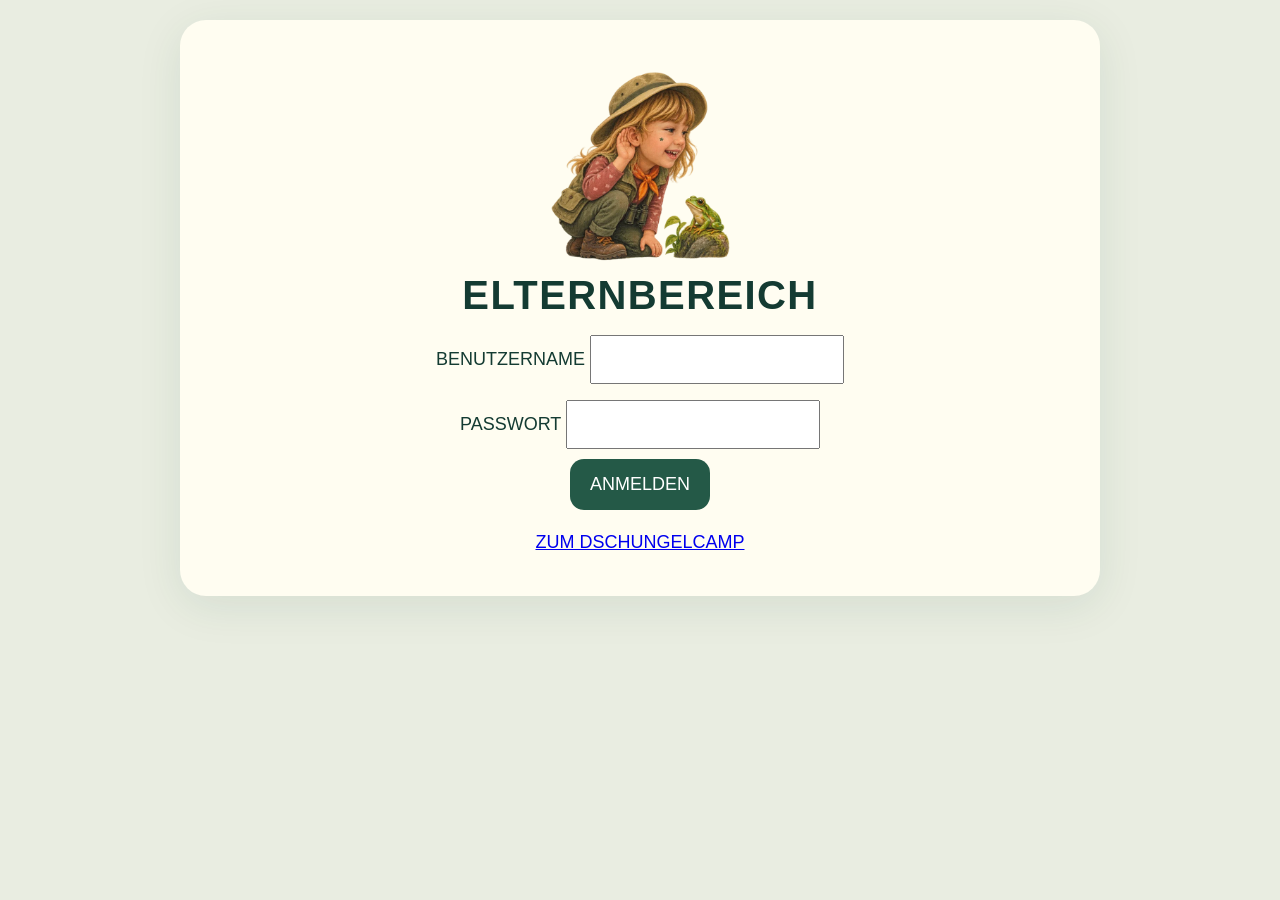
==== eltern.html @ 0550ef7e "Flussexpedition, Forscherbriefe und getrennte Familienaufnahmen" ====
<!doctype html><html lang="de-CH"><meta charset="utf-8"><meta name="viewport" content="width=device-width,initial-scale=1"><title>EMILIAS DSCHUNGELCAMP – Elternzugang</title><link rel="stylesheet" href="camp.css"><style>input{text-transform:none}</style><main><aside aria-label="Emilia" role="img"></aside><h1>Elternbereich</h1><form><label>Benutzername <input id="user" autocomplete="username" required></label><label>Passwort <input id="pw" type="password" autocomplete="current-password" required></label><button>Anmelden</button></form><p id="status" role="status"></p><a href="./">Zum Dschungelcamp</a></main><script>
document.querySelector('form').onsubmit=async e=>{
 e.preventDefault();const button=e.target.querySelector('button');button.disabled=true;
 const status=document.querySelector('#status');status.textContent='Anmeldung läuft …';
 try{
 const raw=await fetch('studio.bin?v=4');if(!raw.ok)throw Error('download');const bytes=await raw.arrayBuffer();
 const username=document.querySelector('#user').value.trim().toLowerCase();
 if(!['teresa','mike'].includes(username))throw new DOMException('Login','OperationError');
 const credential=document.querySelector('#pw').value;
 const material=await crypto.subtle.importKey('raw',new TextEncoder().encode(credential),'PBKDF2',false,['deriveKey']);
 const key=await crypto.subtle.deriveKey({name:'PBKDF2',salt:new Uint8Array([176, 48, 72, 24, 204, 232, 60, 218, 168, 14, 107, 230, 249, 0, 141, 18]),iterations:600000,hash:'SHA-256'},material,{name:'AES-GCM',length:256},false,['decrypt']);
 const html=await crypto.subtle.decrypt({name:'AES-GCM',iv:new Uint8Array([194, 120, 209, 6, 209, 183, 35, 182, 28, 67, 152, 1])},key,bytes);
 document.open();document.write(new TextDecoder().decode(html).replace('<html lang="de-CH"','<html lang="de-CH" data-parent="'+username+'"'));document.close();
 }catch(err){status.textContent=err.name==='OperationError'?'Benutzername oder Passwort stimmt nicht.':'Studio konnte nicht geöffnet werden. Lade die Seite erneut.';button.disabled=false}
};
</script></html>
---- camp.css ----
*{box-sizing:border-box}body{background:#eeeedd;color:#193c31;font:20px system-ui;margin:0;padding:20px}main{max-width:730px;background:#fffdf1;margin:auto;border-radius:26px;padding:clamp(18px,5vw,44px);text-align:center}header{font:bold 15px Georgia;color:#38654b}aside{height:145px;width:148px;margin:12px auto;background-image:url([data-uri]);background-size:contain;background-position:center;background-repeat:no-repeat}h1{font: bold clamp(28px,5vw,40px) Georgia;margin:10px}button{font:inherit;color:#fff;background:#245947;border:0;border-radius:14px;padding:12px 20px;margin:5px;cursor:pointer}button:focus-visible{outline:4px solid #bb6600}#task{font-size:42px}canvas{width:min(100%,400px);height:auto;background:#f7f3dc;border-radius:15px;touch-action:none}p{margin:14px 0}#feedback{min-height:1.5em;font-size:17px}
body{background:#dee8d5}main{box-shadow:0 10px 45px #17493418}header{display:flex;align-items:center;justify-content:space-between;text-align:left}header button,.secondary{background:#e4ebda;color:#193c31;font-size:16px}aside{height:190px;width:195px}h1{margin-bottom:18px}button{min-height:48px}small{letter-spacing:.05em}#task{font-family:Georgia,serif}svg{width:min(100%,440px);height:auto;touch-action:none;background:#f5f1df;border-radius:18px}section{text-align:left}label{display:block;margin:16px 0 5px}input,select{font:inherit;padding:9px;max-width:100%}details{margin:18px 0}summary{cursor:pointer;padding:10px}audio{max-width:100%}[hidden]{display:none!important}
button:disabled{opacity:.42;cursor:default}#task strong{color:#127454}#options button{background:#fffaf0;color:#194c3a;border:2px solid #96ab8a}#options{padding:.4em}#nav button:first-child:not(:only-child){background:#dce8ce;color:#214631}#task:not(:empty){margin:12px auto;font-size:clamp(40px,8vw,64px)}#feedback{font-weight:600}#progress{color:#37633f}
:root{--ink:#143b32;--leaf:#205946;--paper:#fff9e9}body{background:#e9ede1;font:18px/1.5 Verdana,Arial,sans-serif;text-transform:uppercase;color:var(--ink)}main{max-width:920px;padding:clamp(16px,4vw,40px)}header,h1,#task,button,select,input{font-family:Verdana,Arial,sans-serif;text-transform:uppercase}header{gap:8px;border-bottom:1px solid #cbd3c1;padding-bottom:12px;flex-wrap:wrap}header button{margin:0;font-size:14px}h1{line-height:1.08;letter-spacing:.035em}#task,#options button{letter-spacing:.08em}#home{text-align:left}.hero{display:flex;align-items:center;gap:clamp(12px,4vw,42px);background:#e5ecd4;border-radius:25px;padding:clamp(12px,4vw,32px);margin:22px 0}.hero aside{flex:0 0 42%;height:auto;aspect-ratio:1;margin:0;background-position:left center}.hero h1{font-size:clamp(28px,5vw,52px);margin:8px 0}.hero p{max-width:23em}.routes{display:grid;grid-template-columns:repeat(auto-fit,minmax(min(100%,220px),1fr));gap:14px}.routes button{text-align:left;margin:0;padding:20px;line-height:1.4}.routes small{display:block;font-weight:normal;margin-top:8px;font-size:14px}.avatar-small{width:112px;height:110px;margin:8px auto}.routes button:nth-child(2){background:#805528}.routes button:last-child{background:#dce7d6;color:#193c31}button:focus-visible,a:focus-visible{outline:4px solid #bf6500}#studio select{width:100%}#game #task{font-weight:600}#game #options button{font-weight:600} @media(max-width:500px){body{padding:8px}.hero{flex-direction:column;align-items:flex-start}.hero aside{width:58%;flex:auto;align-self:center}.hero h1{font-size:32px}}
aside[data-pose=talk]{background-image:url([data-uri])}aside[data-pose=book]{background-image:url([data-uri])}#home{container-type:inline-size}.hero>div{min-width:0}.hero h1{font-size:clamp(24px,5cqi,44px);overflow-wrap:anywhere}.hero aside{background-position:center}@container(max-width:660px){.hero{flex-direction:column;align-items:flex-start}.hero aside{flex:none;width:min(60%,215px);align-self:center}}.hero{display:grid;grid-template-columns:minmax(100px,1fr) minmax(14em,1.3fr)}.hero aside{width:100%}.hero h1{font-size:clamp(20px,4.4cqi,40px);overflow-wrap:normal}.hero h1 span{display:block;white-space:nowrap}@container(max-width:660px){.hero{display:grid;grid-template-columns:minmax(0,1fr)}.hero aside{width:min(60%,200px);justify-self:center}}@container(max-width:330px){.hero{padding:10px}.hero h1{font-size:clamp(16px,7cqi,22px)}}
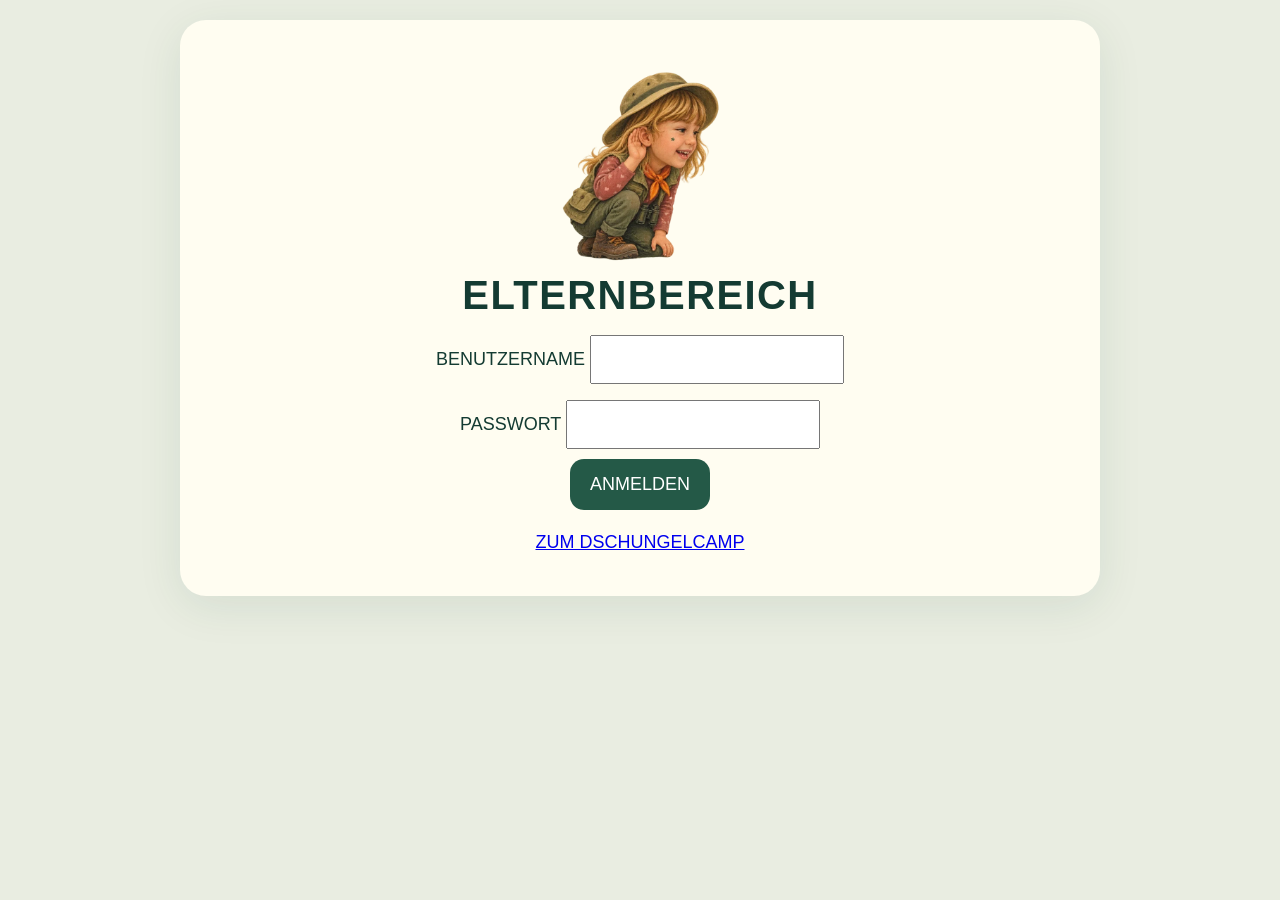
==== commit ce2b5323: "Runde «Ein Camp, eine Sprache, ein Buch» Paket 1 – Einheitliche Fehler- und Hilferückmeldung - missT" ====
--- a/eltern.html
+++ b/eltern.html
@@ -1,16 +1,32 @@
-<!doctype html><html lang="de-CH"><meta charset="utf-8"><meta name="viewport" content="width=device-width,initial-scale=1"><title>EMILIAS DSCHUNGELCAMP – Elternzugang</title><link rel="stylesheet" href="camp.css"><style>input{text-transform:none}</style><main><aside aria-label="Emilia" role="img"></aside><h1>Elternbereich</h1><form><label>Benutzername <input id="user" autocomplete="username" required></label><label>Passwort <input id="pw" type="password" autocomplete="current-password" required></label><button>Anmelden</button></form><p id="status" role="status"></p><a href="./">Zum Dschungelcamp</a></main><script>
+<!doctype html><html lang="de-CH"><meta charset="utf-8"><meta name="viewport" content="width=device-width,initial-scale=1"><link rel="manifest" href="manifest.webmanifest"><meta name="apple-mobile-web-app-capable" content="yes"><meta name="theme-color" content="#e5ecdc"><title>EMILIAS DSCHUNGELCAMP – Elternzugang</title><link rel="stylesheet" href="camp.css"><style>input{text-transform:none}</style><main><aside aria-label="Emilia" role="img"></aside><h1>Elternbereich</h1><form><label>Benutzername <input id="user" autocomplete="username" required></label><label>Passwort <input id="pw" type="password" autocomplete="current-password" required></label><button>Anmelden</button></form><p id="status" role="status"></p><a href="./">Zum Dschungelcamp</a></main><script>
 document.querySelector('form').onsubmit=async e=>{
  e.preventDefault();const button=e.target.querySelector('button');button.disabled=true;
  const status=document.querySelector('#status');status.textContent='Anmeldung läuft …';
  try{
- const raw=await fetch('studio.bin?v=4');if(!raw.ok)throw Error('download');const bytes=await raw.arrayBuffer();
+ const raw=await fetch('studio.bin?v=8');if(!raw.ok)throw Error('download');const bytes=await raw.arrayBuffer();
  const username=document.querySelector('#user').value.trim().toLowerCase();
  if(!['teresa','mike'].includes(username))throw new DOMException('Login','OperationError');
  const credential=document.querySelector('#pw').value;
+ // Files carry "EJC1" + salt + nonce (tools/encrypt.py); older files use the fixed values below.
+ const legacySalt=new Uint8Array([176, 48, 72, 24, 204, 232, 60, 218, 168, 14, 107, 230, 249, 0, 141, 18]);
  const material=await crypto.subtle.importKey('raw',new TextEncoder().encode(credential),'PBKDF2',false,['deriveKey']);
- const key=await crypto.subtle.deriveKey({name:'PBKDF2',salt:new Uint8Array([176, 48, 72, 24, 204, 232, 60, 218, 168, 14, 107, 230, 249, 0, 141, 18]),iterations:600000,hash:'SHA-256'},material,{name:'AES-GCM',length:256},false,['decrypt']);
- const html=await crypto.subtle.decrypt({name:'AES-GCM',iv:new Uint8Array([194, 120, 209, 6, 209, 183, 35, 182, 28, 67, 152, 1])},key,bytes);
- document.open();document.write(new TextDecoder().decode(html).replace('<html lang="de-CH"','<html lang="de-CH" data-parent="'+username+'"'));document.close();
+ const keys=new Map();
+ const keyFor=salt=>{const id=[...salt].join(',');if(!keys.has(id))keys.set(id,crypto.subtle.deriveKey({name:'PBKDF2',salt,iterations:600000,hash:'SHA-256'},material,{name:'AES-GCM',length:256},false,['decrypt']));return keys.get(id)};
+ const unlock=async(buffer,legacyNonce)=>{const b=new Uint8Array(buffer);const framed=b.length>32&&b[0]===69&&b[1]===74&&b[2]===67&&b[3]===49;const salt=framed?b.slice(4,20):legacySalt,iv=framed?b.slice(20,32):new Uint8Array(legacyNonce),body=framed?b.slice(32):b;return crypto.subtle.decrypt({name:'AES-GCM',iv},await keyFor(salt),body)};
+ const html=await unlock(bytes,[108, 92, 95, 129, 188, 9, 22, 121, 77, 3, 253, 29]);
+ let bundled={error:true};
+ if(username==='mike'){
+  try{
+   const response=await fetch('voice-bundle.bin?v=mike-2026-11-23-1');
+   if(!response.ok)throw Error('download');
+   const decrypted=await unlock(await response.arrayBuffer(),[7, 185, 44, 245, 7, 72, 27, 177, 142, 137, 76, 173]);
+   bundled=JSON.parse(new TextDecoder().decode(decrypted));
+  }catch{bundled={error:true}}
+ }
+ const payload=JSON.stringify(bundled).replace(/</g,'\\u003c');
+ const tag='<script type="application/json" id="bundledVoiceData">'+payload+'<\/script>';
+ const page=new TextDecoder().decode(html).replace('<html lang="de-CH"','<html lang="de-CH" data-parent="'+username+'"').replace('<script>',tag+'<script>');
+ document.open();document.write(page);document.close();
  }catch(err){status.textContent=err.name==='OperationError'?'Benutzername oder Passwort stimmt nicht.':'Studio konnte nicht geöffnet werden. Lade die Seite erneut.';button.disabled=false}
 };
 </script></html>
--- a/camp.css
+++ b/camp.css
@@ -1,6 +1,6 @@
 
-*{box-sizing:border-box}body{background:#eeeedd;color:#193c31;font:20px system-ui;margin:0;padding:20px}main{max-width:730px;background:#fffdf1;margin:auto;border-radius:26px;padding:clamp(18px,5vw,44px);text-align:center}header{font:bold 15px Georgia;color:#38654b}aside{height:145px;width:148px;margin:12px auto;background-image:url([data-uri]);background-size:contain;background-position:center;background-repeat:no-repeat}h1{font: bold clamp(28px,5vw,40px) Georgia;margin:10px}button{font:inherit;color:#fff;background:#245947;border:0;border-radius:14px;padding:12px 20px;margin:5px;cursor:pointer}button:focus-visible{outline:4px solid #bb6600}#task{font-size:42px}canvas{width:min(100%,400px);height:auto;background:#f7f3dc;border-radius:15px;touch-action:none}p{margin:14px 0}#feedback{min-height:1.5em;font-size:17px}
+*{box-sizing:border-box}body{background:#eeeedd;color:#193c31;font:20px system-ui;margin:0;padding:20px}main{max-width:730px;background:#fffdf1;margin:auto;border-radius:26px;padding:clamp(18px,5vw,44px);text-align:center}header{font:bold 15px Georgia;color:#38654b}aside{height:145px;width:148px;margin:12px auto;background-image:url([data-uri]);background-size:contain;background-position:center;background-repeat:no-repeat}h1{font: bold clamp(28px,5vw,40px) Georgia;margin:10px}button{font:inherit;color:#fff;background:#245947;border:0;border-radius:14px;padding:12px 20px;margin:5px;cursor:pointer}button:focus-visible{outline:4px solid #bb6600}#task{font-size:42px}canvas{width:min(100%,400px);height:auto;background:#f7f3dc;border-radius:15px;touch-action:none}p{margin:14px 0}#feedback{min-height:1.5em;font-size:17px}
 body{background:#dee8d5}main{box-shadow:0 10px 45px #17493418}header{display:flex;align-items:center;justify-content:space-between;text-align:left}header button,.secondary{background:#e4ebda;color:#193c31;font-size:16px}aside{height:190px;width:195px}h1{margin-bottom:18px}button{min-height:48px}small{letter-spacing:.05em}#task{font-family:Georgia,serif}svg{width:min(100%,440px);height:auto;touch-action:none;background:#f5f1df;border-radius:18px}section{text-align:left}label{display:block;margin:16px 0 5px}input,select{font:inherit;padding:9px;max-width:100%}details{margin:18px 0}summary{cursor:pointer;padding:10px}audio{max-width:100%}[hidden]{display:none!important}
 button:disabled{opacity:.42;cursor:default}#task strong{color:#127454}#options button{background:#fffaf0;color:#194c3a;border:2px solid #96ab8a}#options{padding:.4em}#nav button:first-child:not(:only-child){background:#dce8ce;color:#214631}#task:not(:empty){margin:12px auto;font-size:clamp(40px,8vw,64px)}#feedback{font-weight:600}#progress{color:#37633f}
 :root{--ink:#143b32;--leaf:#205946;--paper:#fff9e9}body{background:#e9ede1;font:18px/1.5 Verdana,Arial,sans-serif;text-transform:uppercase;color:var(--ink)}main{max-width:920px;padding:clamp(16px,4vw,40px)}header,h1,#task,button,select,input{font-family:Verdana,Arial,sans-serif;text-transform:uppercase}header{gap:8px;border-bottom:1px solid #cbd3c1;padding-bottom:12px;flex-wrap:wrap}header button{margin:0;font-size:14px}h1{line-height:1.08;letter-spacing:.035em}#task,#options button{letter-spacing:.08em}#home{text-align:left}.hero{display:flex;align-items:center;gap:clamp(12px,4vw,42px);background:#e5ecd4;border-radius:25px;padding:clamp(12px,4vw,32px);margin:22px 0}.hero aside{flex:0 0 42%;height:auto;aspect-ratio:1;margin:0;background-position:left center}.hero h1{font-size:clamp(28px,5vw,52px);margin:8px 0}.hero p{max-width:23em}.routes{display:grid;grid-template-columns:repeat(auto-fit,minmax(min(100%,220px),1fr));gap:14px}.routes button{text-align:left;margin:0;padding:20px;line-height:1.4}.routes small{display:block;font-weight:normal;margin-top:8px;font-size:14px}.avatar-small{width:112px;height:110px;margin:8px auto}.routes button:nth-child(2){background:#805528}.routes button:last-child{background:#dce7d6;color:#193c31}button:focus-visible,a:focus-visible{outline:4px solid #bf6500}#studio select{width:100%}#game #task{font-weight:600}#game #options button{font-weight:600} @media(max-width:500px){body{padding:8px}.hero{flex-direction:column;align-items:flex-start}.hero aside{width:58%;flex:auto;align-self:center}.hero h1{font-size:32px}}
-aside[data-pose=talk]{background-image:url([data-uri]